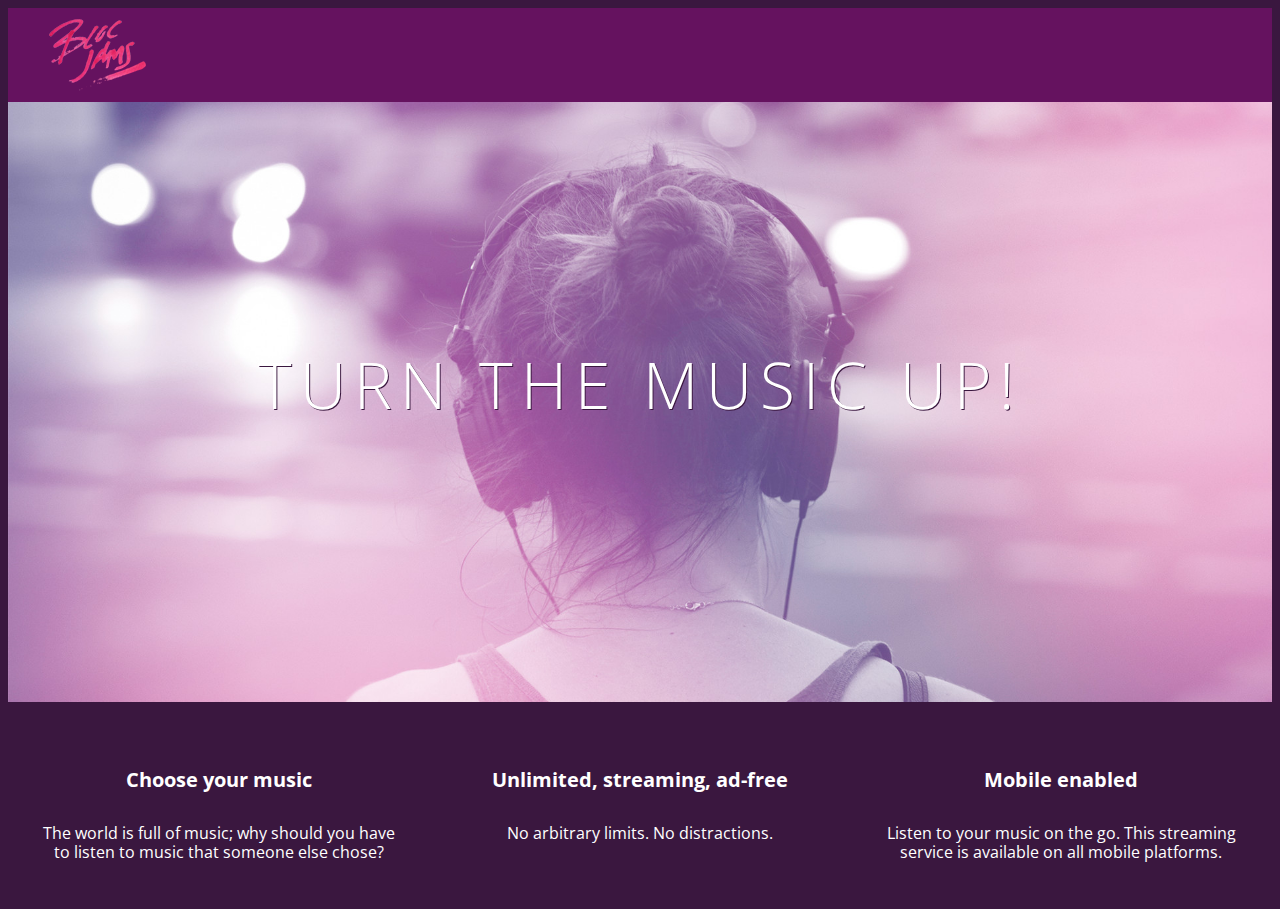
==== index.html @ fe84794c "checkpoint 7 CSS: completed" ====
<!DOCTYPE html>
<html>
    <head>
        <title>Bloc Jams</title>
        <link rel="stylesheet" type="text/css" href="http://fonts.googleapis.com/css?family=Open+Sans:400,800,600,700,300">
        <link rel="stylesheet" type="text/css" href="http://code.ionicframework.com/ionicons/2.0.1/css/ionicons.min.css">
        <link rel="stylesheet" type="text/css" href="styles/normalize.css">
        <link rel="stylesheet" type="text/css" href="styles/main.css">
    </head>
    <body class="landing">
        <nav class="navbar"> <!-- navigation bar -->
            <img src="assets/images/bloc_jams_logo.png" alt="bloc jams logo" class="logo">
        </nav>
        <section class="hero-content"> <!-- hero content -->
            <h1 class="hero-title">Turn the music up!</h1>
        </section>
        <section class="selling-points"> <!-- selling points -->
            <div class="point">
                <span class="ion-music-note"></span>
                 <h5 class="point-title">Choose your music</h5>
                 <p class="point-description">The world is full of music; why should you have to listen to music that someone else chose?</p>

            </div>
            <div class="point">
                <span class="ion-radio-waves"></span>
                <h5 class="point-title">Unlimited, streaming, ad-free</h5> 
                <p class="point-description">No arbitrary limits. No distractions.</p>
            </div>
            <div class="point">
                <span class="ion-iphone"></span>
                <h5 class="point-title">Mobile enabled</h5>
                <p class="point-description">Listen to your music on the go. This streaming service is available on all mobile platforms.</p>
            </div>
        </section>
    </body>
</html>
---- styles/main.css ----
html {
  height: 100%;
  font-size: 100%;
}

body {
  font-family: 'Open Sans';
  color: white;
  min-height: 100%;
}

body.landing {
  background-color: rgb(58,23,63);
}

.navbar {
  padding: 0.5rem; /* root em - size of a root element */
  background-color: rgb(101,18,95);
}

.navbar .logo {
  position: relative;
  left: 2rem;
}

.hero-content {
  position: relative;
  min-height: 600px;
  background-image: url("../assets/images/bloc_jams_bg.jpg");
  background-repeat: no-repeat;
  background-position: center center;
  background-size: cover;
}

.hero-content .hero-title {
  position: absolute;
  top: 40%;
  -webkit-transform: translateY(-50%);
  -moz-transform: translateY(-50%);
  -ms-transform: translateY(-50%);
  transform: translateY(-50%);
  width: 100%;
  text-align: center;
  font-size: 4rem;
  font-weight: 300;
  text-transform: uppercase;
  letter-spacing: 0.5rem;
  text-shadow: 1px 1px 0px rgb(58,23,63);
}

.selling-points {
  position: relative;
  display: table;
  width: 100%;
  -webkit-box-sizing: border-box;
  -mox-box-sizing: border-box;
  box-sizing: border-box;
}

.point {
  display: table-cell;
  position: relative;
  width: 33.3%;
  padding: 2rem;
  text-align: center;
}

.point .point-title {
  font-size: 1.25rem;
}

.ion-music-note, .ion-radio-waves, .ion-iphone {
  color: rgb(233,50,117);
  font-size: 5rem;
}
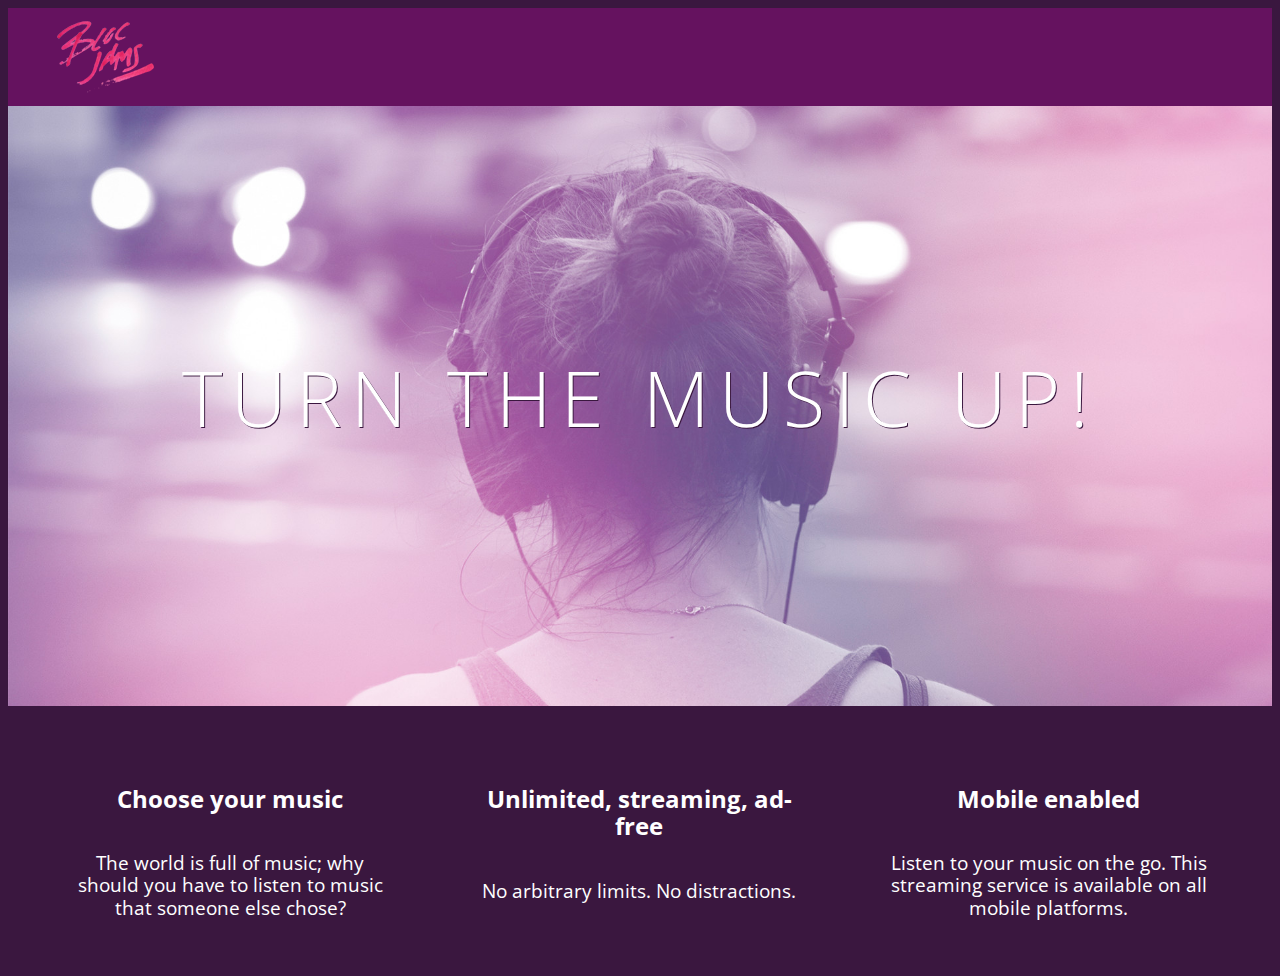
==== commit 94fb3874: "checkpoint 8 responsive: completed" ====
--- a/index.html
+++ b/index.html
@@ -2,10 +2,12 @@
 <html>
     <head>
         <title>Bloc Jams</title>
+        <meta name="viewport" content="width=device-width, initial-scale=1">
         <link rel="stylesheet" type="text/css" href="http://fonts.googleapis.com/css?family=Open+Sans:400,800,600,700,300">
         <link rel="stylesheet" type="text/css" href="http://code.ionicframework.com/ionicons/2.0.1/css/ionicons.min.css">
         <link rel="stylesheet" type="text/css" href="styles/normalize.css">
         <link rel="stylesheet" type="text/css" href="styles/main.css">
+        <link rel="stylesheet" type="text/css" href="styles/landing.css">
     </head>
     <body class="landing">
         <nav class="navbar"> <!-- navigation bar -->
@@ -14,19 +16,19 @@
         <section class="hero-content"> <!-- hero content -->
             <h1 class="hero-title">Turn the music up!</h1>
         </section>
-        <section class="selling-points"> <!-- selling points -->
-            <div class="point">
+        <section class="selling-points container"> <!-- selling points -->
+            <div class="point column third">
                 <span class="ion-music-note"></span>
                  <h5 class="point-title">Choose your music</h5>
                  <p class="point-description">The world is full of music; why should you have to listen to music that someone else chose?</p>
 
             </div>
-            <div class="point">
+            <div class="point column third">
                 <span class="ion-radio-waves"></span>
                 <h5 class="point-title">Unlimited, streaming, ad-free</h5> 
                 <p class="point-description">No arbitrary limits. No distractions.</p>
             </div>
-            <div class="point">
+            <div class="point column third">
                 <span class="ion-iphone"></span>
                 <h5 class="point-title">Mobile enabled</h5>
                 <p class="point-description">Listen to your music on the go. This streaming service is available on all mobile platforms.</p>
--- a/styles/main.css
+++ b/styles/main.css
@@ -1,3 +1,8 @@
+*, *::before, *::after {
+  -moz-box-sizing: border-box;
+  -webkit-box-sizing: border-box;
+  box-sizing: border-box;
+}
 html {
   height: 100%;
   font-size: 100%;
@@ -7,10 +12,6 @@
   font-family: 'Open Sans';
   color: white;
   min-height: 100%;
-}
-
-body.landing {
-  background-color: rgb(58,23,63);
 }
 
 .navbar {
@@ -23,53 +24,28 @@
   left: 2rem;
 }
 
-.hero-content {
-  position: relative;
-  min-height: 600px;
-  background-image: url("../assets/images/bloc_jams_bg.jpg");
-  background-repeat: no-repeat;
-  background-position: center center;
-  background-size: cover;
+.container {
+  margin: 0 auto;
+  max-width: 64rem;
 }
 
-.hero-content .hero-title {
-  position: absolute;
-  top: 40%;
-  -webkit-transform: translateY(-50%);
-  -moz-transform: translateY(-50%);
-  -ms-transform: translateY(-50%);
-  transform: translateY(-50%);
-  width: 100%;
-  text-align: center;
-  font-size: 4rem;
-  font-weight: 300;
-  text-transform: uppercase;
-  letter-spacing: 0.5rem;
-  text-shadow: 1px 1px 0px rgb(58,23,63);
+@media (min-width: 640px) {
+  html { font-size: 112%; }
+
+  .column {
+    float: left;
+    padding-left: 1rem;
+    padding-right: 1rem;
+  }
+
+  .column.full { width: 100%; }
+  .column.two-thirds { width: 66.7%; }
+  .column.half { width: 50%; }
+  .column.third { width: 33.3%; }
+  .column.fourth { width: 25%; }
+  .column.flow-opposite { float: right; }
 }
 
-.selling-points {
-  position: relative;
-  display: table;
-  width: 100%;
-  -webkit-box-sizing: border-box;
-  -mox-box-sizing: border-box;
-  box-sizing: border-box;
-}
-
-.point {
-  display: table-cell;
-  position: relative;
-  width: 33.3%;
-  padding: 2rem;
-  text-align: center;
-}
-
-.point .point-title {
-  font-size: 1.25rem;
-}
-
-.ion-music-note, .ion-radio-waves, .ion-iphone {
-  color: rgb(233,50,117);
-  font-size: 5rem;
+@media (min-width: 1024px) {
+  html { font-size: 120%; }
 }--- a/styles/landing.css
+++ b/styles/landing.css
@@ -0,0 +1,47 @@
+body.landing {
+  background-color: rgb(58,23,63);
+}
+
+.hero-content {
+  position: relative;
+  min-height: 600px;
+  background-image: url("../assets/images/bloc_jams_bg.jpg");
+  background-repeat: no-repeat;
+  background-position: center center;
+  background-size: cover;
+}
+
+.hero-content .hero-title {
+  position: absolute;
+  top: 40%;
+  -webkit-transform: translateY(-50%);
+  -moz-transform: translateY(-50%);
+  -ms-transform: translateY(-50%);
+  transform: translateY(-50%);
+  width: 100%;
+  text-align: center;
+  font-size: 4rem;
+  font-weight: 300;
+  text-transform: uppercase;
+  letter-spacing: 0.5rem;
+  text-shadow: 1px 1px 0px rgb(58,23,63);
+}
+
+.selling-points {
+  position: relative;
+}
+
+.point {
+  position: relative;
+  padding: 2rem;
+  text-align: center;
+}
+
+.point .point-title {
+  font-size: 1.25rem;
+}
+
+.ion-music-note, .ion-radio-waves, .ion-iphone {
+  color: rgb(233,50,117);
+  font-size: 5rem;
+}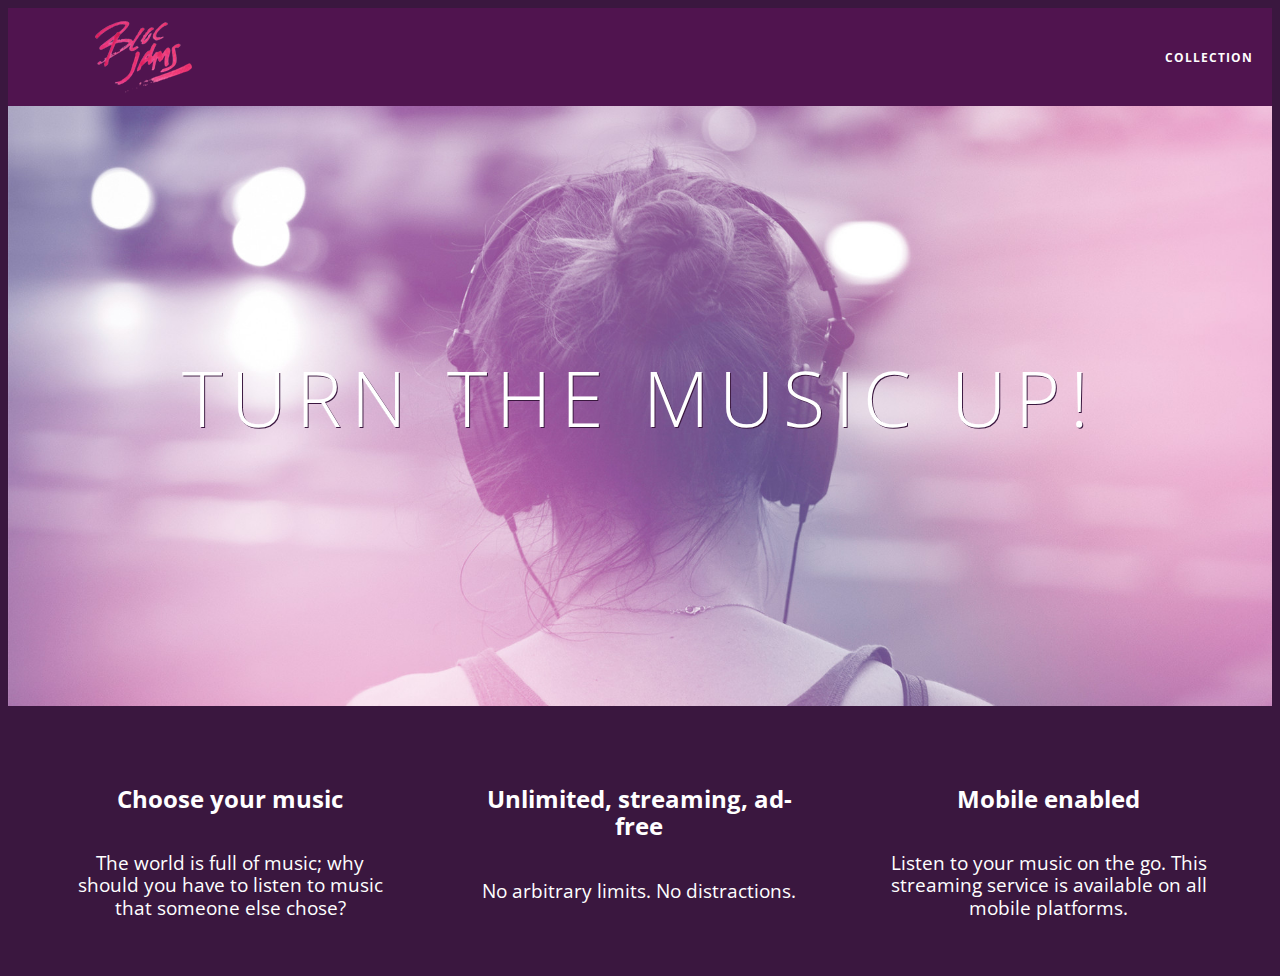
==== commit ddf5b480: "checkpoint 8 collection view: completed" ====
--- a/index.html
+++ b/index.html
@@ -11,12 +11,17 @@
     </head>
     <body class="landing">
         <nav class="navbar"> <!-- navigation bar -->
-            <img src="assets/images/bloc_jams_logo.png" alt="bloc jams logo" class="logo">
+            <a href="index.html" class="logo">
+                <img src="assets/images/bloc_jams_logo.png" alt="bloc jams logo" class="logo">
+            </a>
+            <div class="links-container">
+                <a href="collection.html" class="navbar-link">collection</a>
+            </div>
         </nav>
         <section class="hero-content"> <!-- hero content -->
             <h1 class="hero-title">Turn the music up!</h1>
         </section>
-        <section class="selling-points container"> <!-- selling points -->
+        <section class="selling-points container clearfix"> <!-- selling points -->
             <div class="point column third">
                 <span class="ion-music-note"></span>
                  <h5 class="point-title">Choose your music</h5>
--- a/styles/main.css
+++ b/styles/main.css
@@ -15,13 +15,46 @@
 }
 
 .navbar {
+  position: relative;
   padding: 0.5rem; /* root em - size of a root element */
-  background-color: rgb(101,18,95);
+  background-color: rgba(101,18,95,0.5);
+  z-index: 1;
 }
 
 .navbar .logo {
   position: relative;
   left: 2rem;
+  cursor: pointer;
+}
+
+.navbar .links-container {
+  display: table;
+  position: absolute;
+  top: 0;
+  right: 0;
+  height: 100px;
+  color: white;
+  text-decoration: none;
+}
+
+.links-container .navbar-link {
+  display: table-cell;
+  position: relative;
+  height: 100%;
+  padding-left: 1rem;
+  padding-right: 1rem;
+  vertical-align: middle;
+  color: white;
+  font-size: 0.625rem;
+  letter-spacing: 0.05rem;
+  font-weight: 700;
+  text-transform: uppercase;
+  text-decoration: none;
+  cursor: pointer;
+}
+
+.links-container .navbar-link:hover {
+  color: rgb(233,50,117);
 }
 
 .container {
@@ -48,4 +81,13 @@
 
 @media (min-width: 1024px) {
   html { font-size: 120%; }
+}
+
+.clearfix::before, .clearfix::after {
+  content: " ";
+  display: table;
+}
+
+.clearfix::after {
+  clear: both;
 }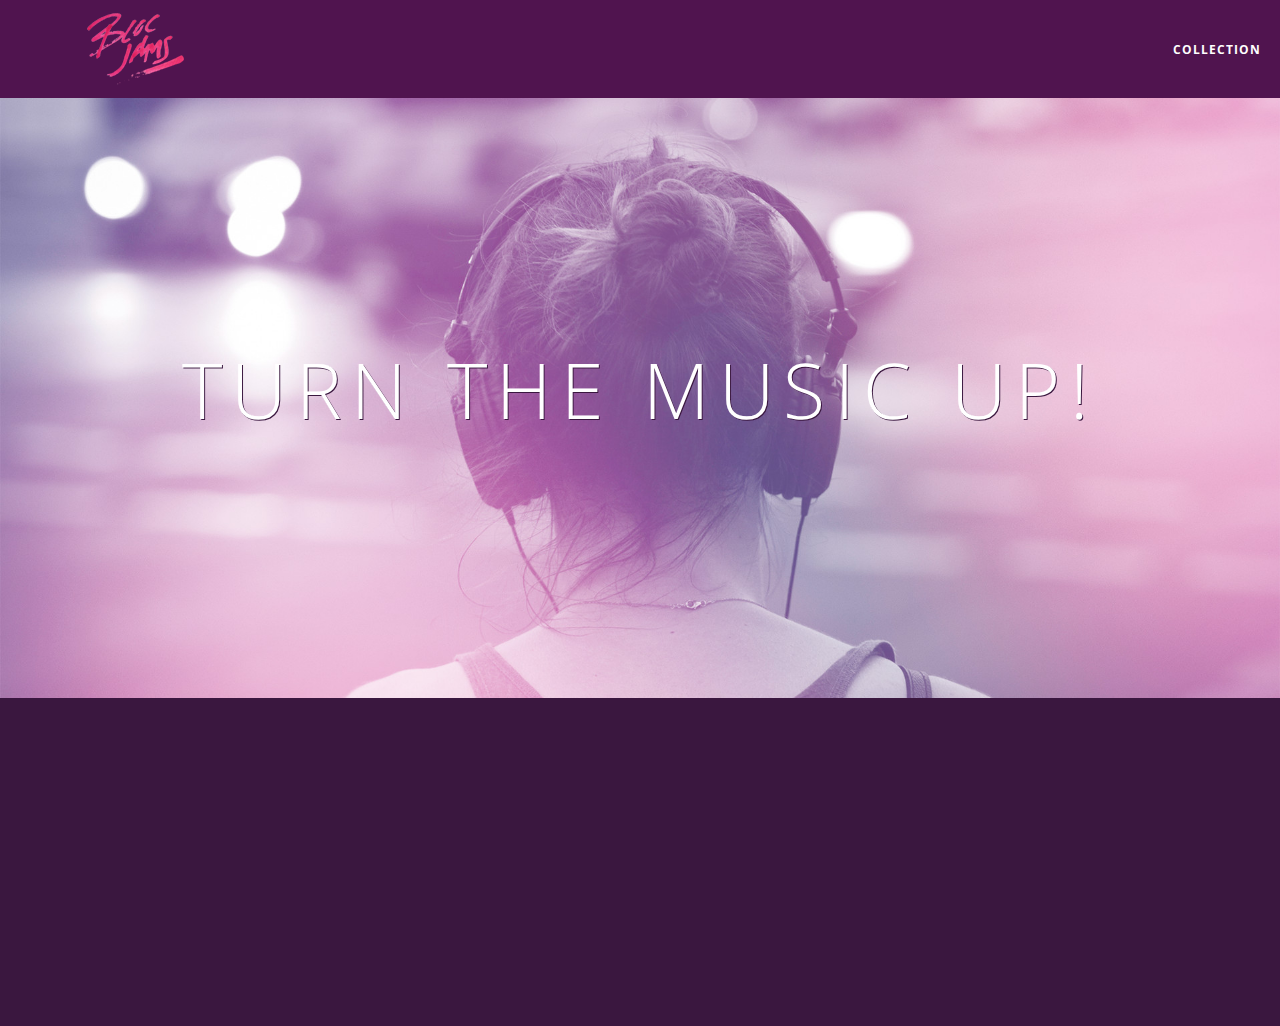
==== commit c7a2f2f3: "checkpoint 21 completed (again)" ====
--- a/index.html
+++ b/index.html
@@ -39,5 +39,7 @@
                 <p class="point-description">Listen to your music on the go. This streaming service is available on all mobile platforms.</p>
             </div>
         </section>
+
+    <script src="scripts/landing.js"></script>
     </body>
 </html>--- a/styles/main.css
+++ b/styles/main.css
@@ -62,6 +62,10 @@
   max-width: 64rem;
 }
 
+.container.narrow {
+  max-width: 56rem;
+}
+
 @media (min-width: 640px) {
   html { font-size: 112%; }
 
--- a/styles/landing.css
+++ b/styles/landing.css
@@ -35,6 +35,16 @@
   position: relative;
   padding: 2rem;
   text-align: center;
+  opacity: 0;
+  webkit-transform: scaleX(0.9) translateY(3rem);
+  moz-transform: scaleX(0.9) translateY(3rem);
+  transform: scaleX(0.9) translateY(3rem);
+  -webkit-transition: all 0.25s ease-in-out;
+  -moz-transition: all 0.25s ease-in-out;
+  transition: all 0.25s ease-in-out;
+  -webkit-transition-delay: 0.2s;
+  -moz-transition-delay: 0.2s;
+  transition-delay: 0.2s;
 }
 
 .point .point-title {
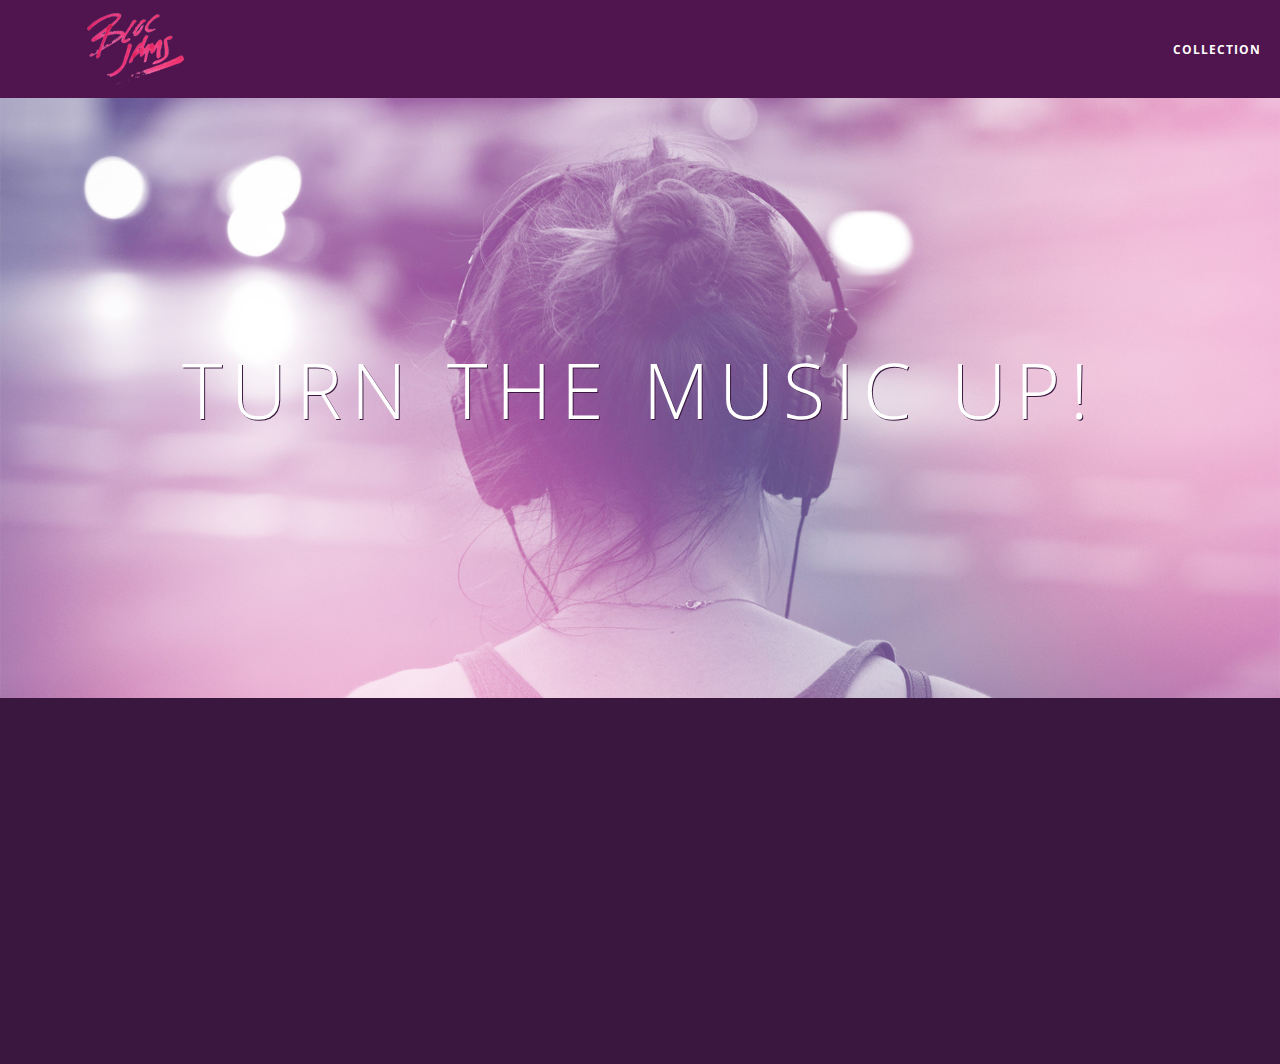
==== commit 216680d5: "assignment 22 events: completed" ====
--- a/index.html
+++ b/index.html
@@ -39,7 +39,7 @@
                 <p class="point-description">Listen to your music on the go. This streaming service is available on all mobile platforms.</p>
             </div>
         </section>
-
+    <script src="scripts/utilities.js"></script>
     <script src="scripts/landing.js"></script>
     </body>
 </html>--- a/styles/landing.css
+++ b/styles/landing.css
@@ -36,9 +36,9 @@
   padding: 2rem;
   text-align: center;
   opacity: 0;
-  webkit-transform: scaleX(0.9) translateY(3rem);
-  moz-transform: scaleX(0.9) translateY(3rem);
-  transform: scaleX(0.9) translateY(3rem);
+  webkit-transform: scaleX(0.3) translateY(5rem);
+  moz-transform: scaleX(0.3) translateY(5rem);
+  transform: scaleX(0.3) translateY(5rem);
   -webkit-transition: all 0.25s ease-in-out;
   -moz-transition: all 0.25s ease-in-out;
   transition: all 0.25s ease-in-out;
